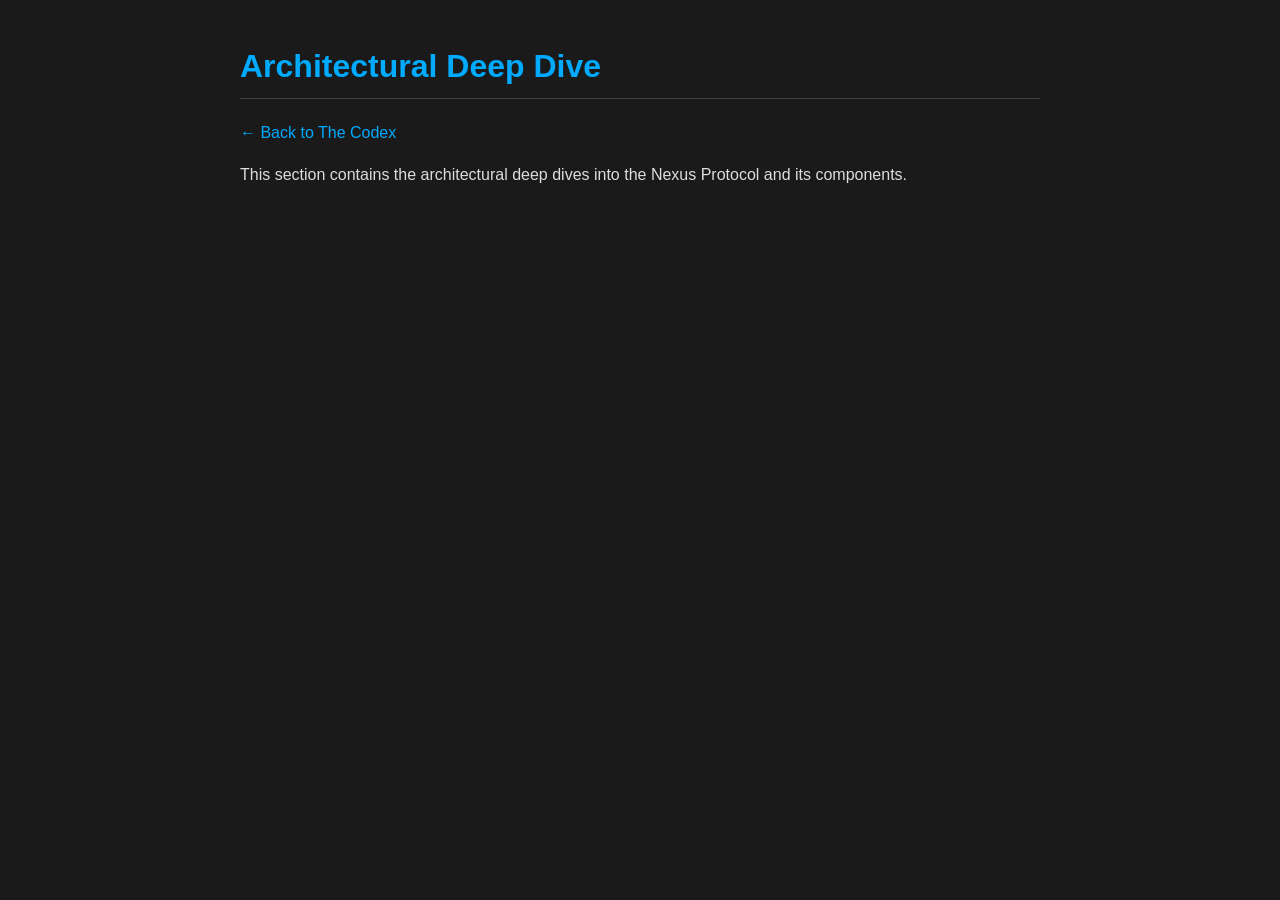
==== the-codex/architecture/index.html @ 179b9977 "docs: Create the foundational structure for The Codex This commit establishes the foundational skele" ====
<!DOCTYPE html>
<html lang="en">
<head>
    <meta charset="UTF-8">
    <meta name="viewport" content="width=device-width, initial-scale=1.0">
    <title>Architecture - The Codex</title>
    <link rel="stylesheet" href="../static/css/style.css">
</head>
<body>
    <header>
        <h1>Architectural Deep Dive</h1>
        <a href="../index.html">&larr; Back to The Codex</a>
    </header>
    <main>
        <p>This section contains the architectural deep dives into the Nexus Protocol and its components.</p>
        <!-- Content will be added here -->
    </main>
</body>
</html>
---- the-codex/static/css/style.css ----
/* The Sovereign Stylesheet for The Codex */
/* A minimalist, readable, dependency-free theme. */

body {
    font-family: -apple-system, BlinkMacSystemFont, "Segoe UI", Roboto, Helvetica, Arial, sans-serif;
    line-height: 1.6;
    color: #ddd;
    background-color: #1a1a1a;
    max-width: 800px;
    margin: 0 auto;
    padding: 20px;
}

h1, h2, h3 {
    color: #00aaff;
    border-bottom: 1px solid #444;
    padding-bottom: 5px;
}

a {
    color: #00aaff;
    text-decoration: none;
}

a:hover {
    text-decoration: underline;
}

ul {
    list-style-type: none;
    padding: 0;
}

li {
    background: #2a2a2a;
    margin-bottom: 10px;
    padding: 15px;
    border-left: 3px solid #00aaff;
}
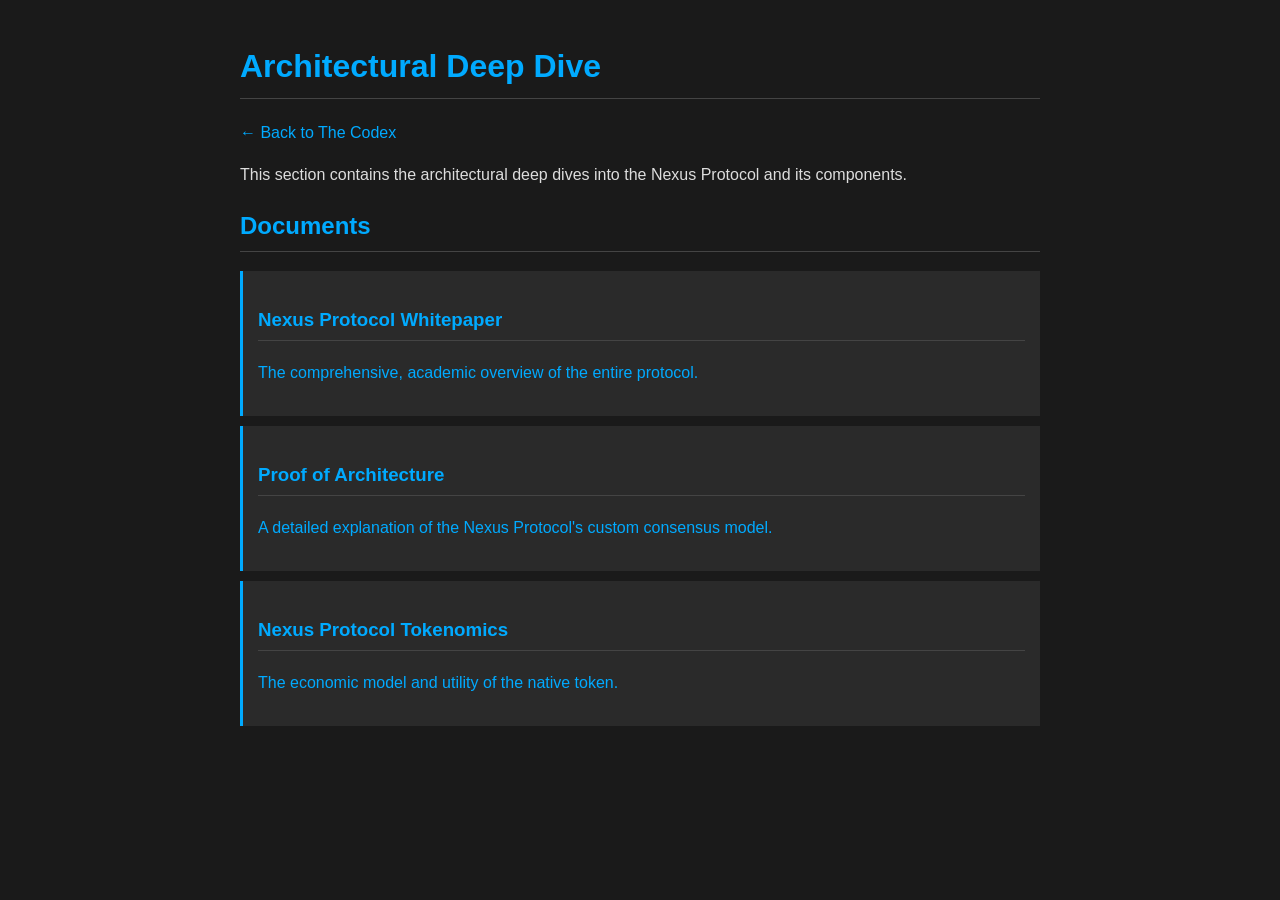
==== commit d700d408: "docs: Codify network doctrines with license and documentation This commit establishes the foundation" ====
--- a/the-codex/architecture/index.html
+++ b/the-codex/architecture/index.html
@@ -13,7 +13,27 @@
     </header>
     <main>
         <p>This section contains the architectural deep dives into the Nexus Protocol and its components.</p>
-        <!-- Content will be added here -->
+        <h2>Documents</h2>
+        <ul>
+            <li>
+                <a href="whitepaper.html">
+                    <h3>Nexus Protocol Whitepaper</h3>
+                    <p>The comprehensive, academic overview of the entire protocol.</p>
+                </a>
+            </li>
+            <li>
+                <a href="proof-of-architecture.html">
+                    <h3>Proof of Architecture</h3>
+                    <p>A detailed explanation of the Nexus Protocol's custom consensus model.</p>
+                </a>
+            </li>
+            <li>
+                <a href="tokenomics.html">
+                    <h3>Nexus Protocol Tokenomics</h3>
+                    <p>The economic model and utility of the native token.</p>
+                </a>
+            </li>
+        </ul>
     </main>
 </body>
 </html>
